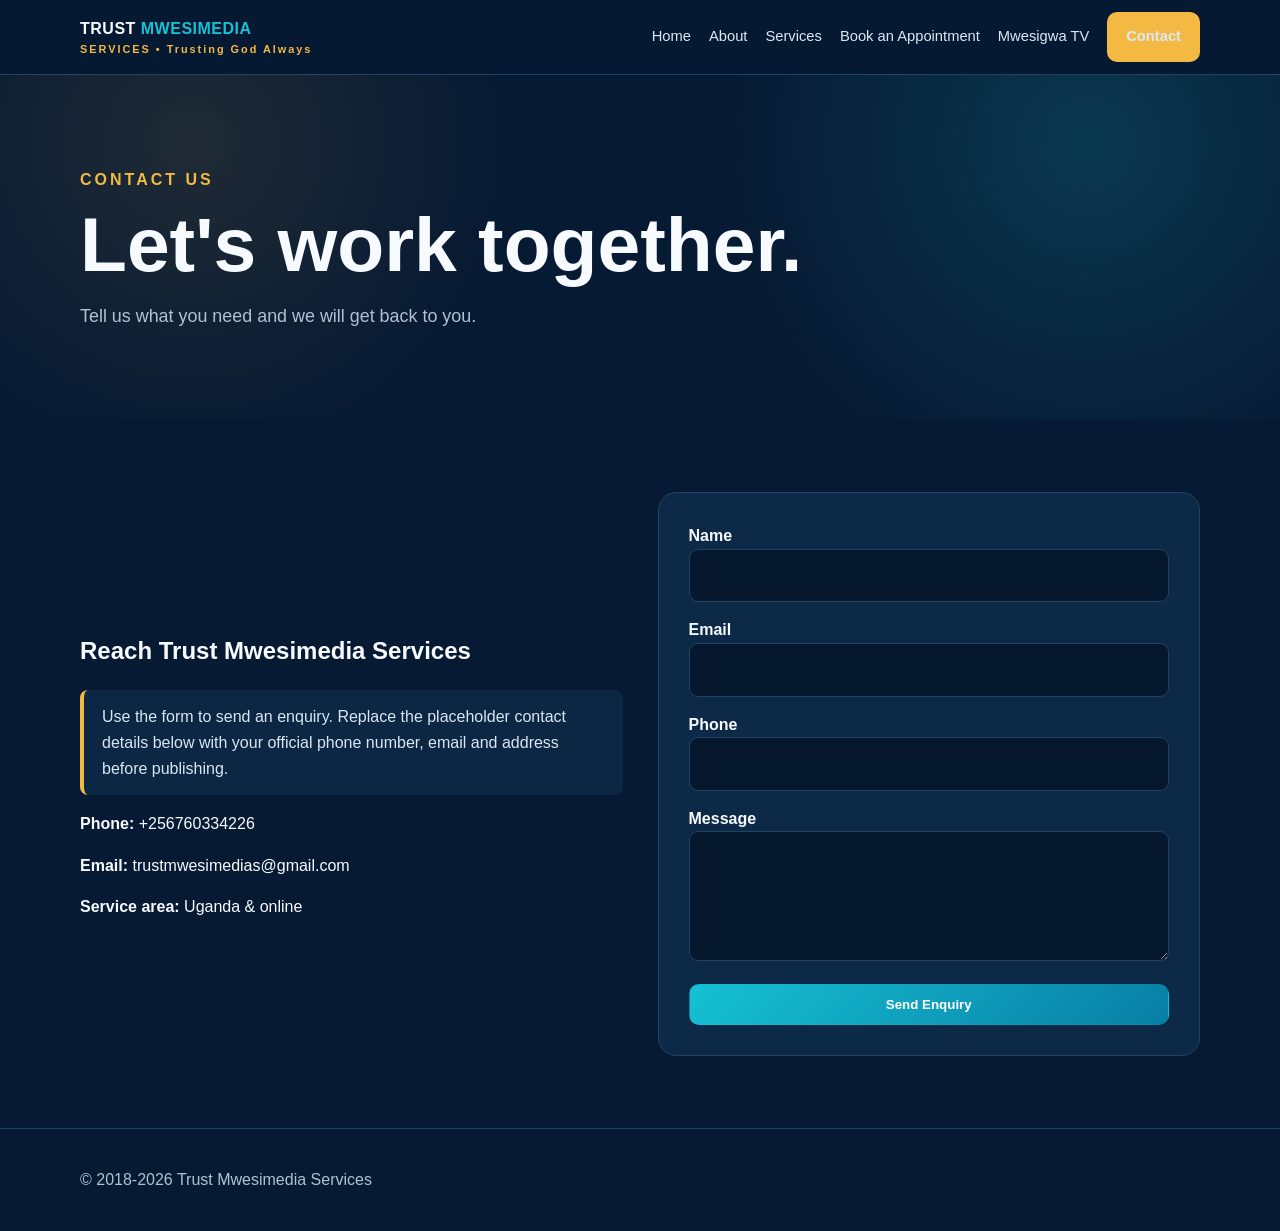
==== contact.html @ d22a436a "Add files via upload" ====
<!doctype html><html lang="en"><head><meta charset="utf-8"><meta name="viewport" content="width=device-width,initial-scale=1"><meta name="description" content="Trust Mwesimedia Services — graphics design and computer software solutions for schools, hospitals, clinics, churches and businesses."><title>Contact | Trust Mwesimedia Services</title><link rel="stylesheet" href="styles.css"></head><body>
<header><div class="container nav">
<a class="brand" href="index.html">TRUST <span>MWESIMEDIA</span><small class="tag">SERVICES • Trusting God Always</small></a>
<nav class="navlinks">
<a href="index.html">Home</a><a href="about.html">About</a><a href="services.html">Services</a><a href="appointment.html">Book an Appointment</a><a href="mwesigwa-tv.html">Mwesigwa TV</a><a class="btn gold" href="contact.html">Contact</a>
</nav></div></header>

<main><section class="hero"><div class="container"><div class="eyebrow">Contact Us</div><h1>Let's work together.</h1><p>Tell us what you need and we will get back to you.</p></div></section>
<section><div class="container split"><div><h2>Reach Trust Mwesimedia Services</h2><p class="notice">Use the form to send an enquiry. Replace the placeholder contact details below with your official phone number, email and address before publishing.</p><p><strong>Phone:</strong> +256760334226</p><p><strong>Email:</strong> trustmwesimedias@gmail.com</p><p><strong>Service area:</strong> Uganda & online</p></div><div class="panel"><form action="mailto:trustmwesimedas@gmail.com" method="post" enctype="text/plain"><label>Name<input name="name" required></label><label>Email<input type="email" name="email" required></label><label>Phone<input name="phone"></label><label>Message<textarea name="message" required></textarea></label><button class="btn primary" type="submit">Send Enquiry</button></form></div></div></section></main>

<footer><div class="container footer-grid"><div>© 2018-2026 Trust Mwesimedia Services</div></div></footer>
</body></html>
---- styles.css ----
:root{
  --navy:#071A33; --blue:#087EA4; --cyan:#16C1D4; --gold:#F4B942;
  --white:#F7FBFF; --muted:#AFC2D4; --card:#0D2948; --line:#214461;
}
*{box-sizing:border-box} html{scroll-behavior:smooth} body{margin:0;font-family:Inter,Segoe UI,Arial,sans-serif;background:var(--navy);color:var(--white);line-height:1.6}
a{color:inherit;text-decoration:none}.container{width:min(1120px,92%);margin:auto}
header{position:sticky;top:0;z-index:50;background:rgba(7,26,51,.94);backdrop-filter:blur(12px);border-bottom:1px solid var(--line)}
.nav{min-height:74px;display:flex;align-items:center;justify-content:space-between;gap:20px}.brand{font-weight:900;letter-spacing:.5px}.brand span{color:var(--cyan)}.tag{display:block;font-size:.68rem;color:var(--gold);letter-spacing:2px}
.navlinks{display:flex;gap:18px;align-items:center;flex-wrap:wrap}.navlinks a{font-size:.92rem;color:#dce9f4}.navlinks a:hover{color:var(--cyan)}
.btn{display:inline-block;padding:12px 18px;border-radius:10px;font-weight:800;border:1px solid transparent;cursor:pointer}.primary{background:linear-gradient(135deg,var(--cyan),var(--blue));color:white}.secondary{border-color:var(--cyan);color:var(--cyan)}.gold{background:var(--gold);color:#071A33}
.hero{padding:92px 0 72px;background:radial-gradient(circle at 85% 20%,rgba(22,193,212,.18),transparent 32%),radial-gradient(circle at 15% 20%,rgba(244,185,66,.10),transparent 28%)}
.hero-grid{display:grid;grid-template-columns:1.2fr .8fr;gap:42px;align-items:center}.eyebrow{color:var(--gold);font-weight:900;letter-spacing:3px;text-transform:uppercase}.hero h1{font-size:clamp(2.4rem,6vw,5rem);line-height:1.03;margin:12px 0}.hero h1 span{color:var(--cyan)}.hero p{font-size:1.12rem;color:var(--muted);max-width:680px}
.visual{min-height:330px;border:1px solid var(--line);border-radius:24px;background:linear-gradient(145deg,#0e3151,#08213c);display:grid;place-items:center;position:relative;overflow:hidden}.visual:before{content:"";position:absolute;width:250px;height:250px;border-radius:50%;border:2px solid rgba(22,193,212,.35)}.visual .chip{position:relative;padding:34px;border-radius:18px;background:#071a33;border:1px solid #2a6680;text-align:center;box-shadow:0 20px 60px #03111f}.chip b{font-size:3rem;color:var(--cyan)}.chip small{display:block;color:var(--gold);letter-spacing:2px}
section{padding:72px 0}.section-head{text-align:center;max-width:760px;margin:0 auto 38px}.section-head h2{font-size:2.2rem;margin:8px 0}.section-head p{color:var(--muted)}
.grid{display:grid;grid-template-columns:repeat(3,1fr);gap:20px}.card{background:var(--card);border:1px solid var(--line);padding:25px;border-radius:16px}.card h3{margin-top:0;color:var(--cyan)}.card p{color:var(--muted)}
.icon{font-size:2rem;color:var(--gold)}.split{display:grid;grid-template-columns:1fr 1fr;gap:35px;align-items:center}.panel{background:var(--card);border:1px solid var(--line);border-radius:18px;padding:30px}.list{padding:0;list-style:none}.list li{margin:12px 0}.list li:before{content:"✓";color:var(--gold);font-weight:900;margin-right:10px}
form{display:grid;gap:15px}label{font-weight:700}input,textarea,select{width:100%;padding:13px 14px;border-radius:9px;border:1px solid var(--line);background:#06182d;color:white;font:inherit}textarea{min-height:130px;resize:vertical}
footer{padding:38px 0;border-top:1px solid var(--line);color:var(--muted)}.footer-grid{display:flex;justify-content:space-between;gap:20px;flex-wrap:wrap}
.notice{padding:14px 18px;border-left:4px solid var(--gold);background:#0b2743;color:#d9e7f2;border-radius:8px}.links-only a{display:block;padding:18px;border:1px solid var(--line);border-radius:12px;background:var(--card);margin:12px 0;color:var(--cyan);font-weight:800}.links-only a:hover{border-color:var(--cyan)}
@media(max-width:850px){.hero-grid,.split{grid-template-columns:1fr}.grid{grid-template-columns:1fr 1fr}.nav{align-items:flex-start;padding:14px 0}.navlinks{justify-content:flex-end}}
@media(max-width:560px){.grid{grid-template-columns:1fr}.nav{flex-direction:column}.navlinks{gap:10px}.hero{padding-top:60px}}
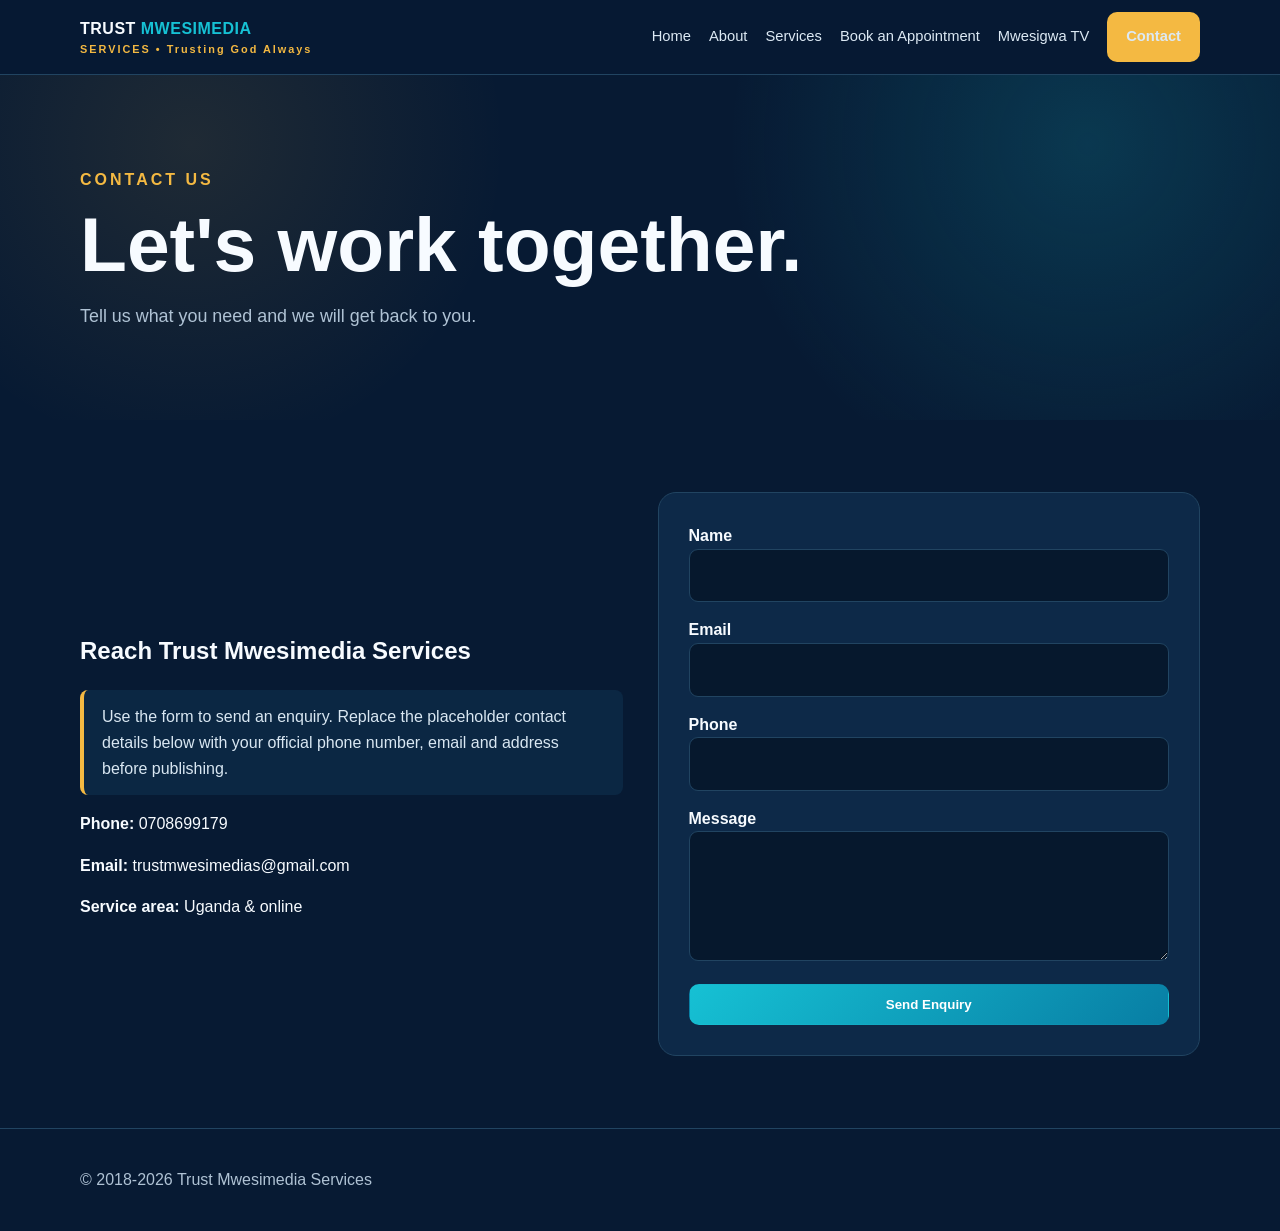
==== commit f123fac3: "Update contact.html" ====
--- a/contact.html
+++ b/contact.html
@@ -6,7 +6,7 @@
 </nav></div></header>
 
 <main><section class="hero"><div class="container"><div class="eyebrow">Contact Us</div><h1>Let's work together.</h1><p>Tell us what you need and we will get back to you.</p></div></section>
-<section><div class="container split"><div><h2>Reach Trust Mwesimedia Services</h2><p class="notice">Use the form to send an enquiry. Replace the placeholder contact details below with your official phone number, email and address before publishing.</p><p><strong>Phone:</strong> +256760334226</p><p><strong>Email:</strong> trustmwesimedias@gmail.com</p><p><strong>Service area:</strong> Uganda & online</p></div><div class="panel"><form action="mailto:trustmwesimedas@gmail.com" method="post" enctype="text/plain"><label>Name<input name="name" required></label><label>Email<input type="email" name="email" required></label><label>Phone<input name="phone"></label><label>Message<textarea name="message" required></textarea></label><button class="btn primary" type="submit">Send Enquiry</button></form></div></div></section></main>
+<section><div class="container split"><div><h2>Reach Trust Mwesimedia Services</h2><p class="notice">Use the form to send an enquiry. Replace the placeholder contact details below with your official phone number, email and address before publishing.</p><p><strong>Phone:</strong> 0708699179</p><p><strong>Email:</strong> trustmwesimedias@gmail.com</p><p><strong>Service area:</strong> Uganda & online</p></div><div class="panel"><form action="mailto:trustmwesimedas@gmail.com" method="post" enctype="text/plain"><label>Name<input name="name" required></label><label>Email<input type="email" name="email" required></label><label>Phone<input name="phone"></label><label>Message<textarea name="message" required></textarea></label><button class="btn primary" type="submit">Send Enquiry</button></form></div></div></section></main>
 
 <footer><div class="container footer-grid"><div>© 2018-2026 Trust Mwesimedia Services</div></div></footer>
-</body></html>+</body></html>
